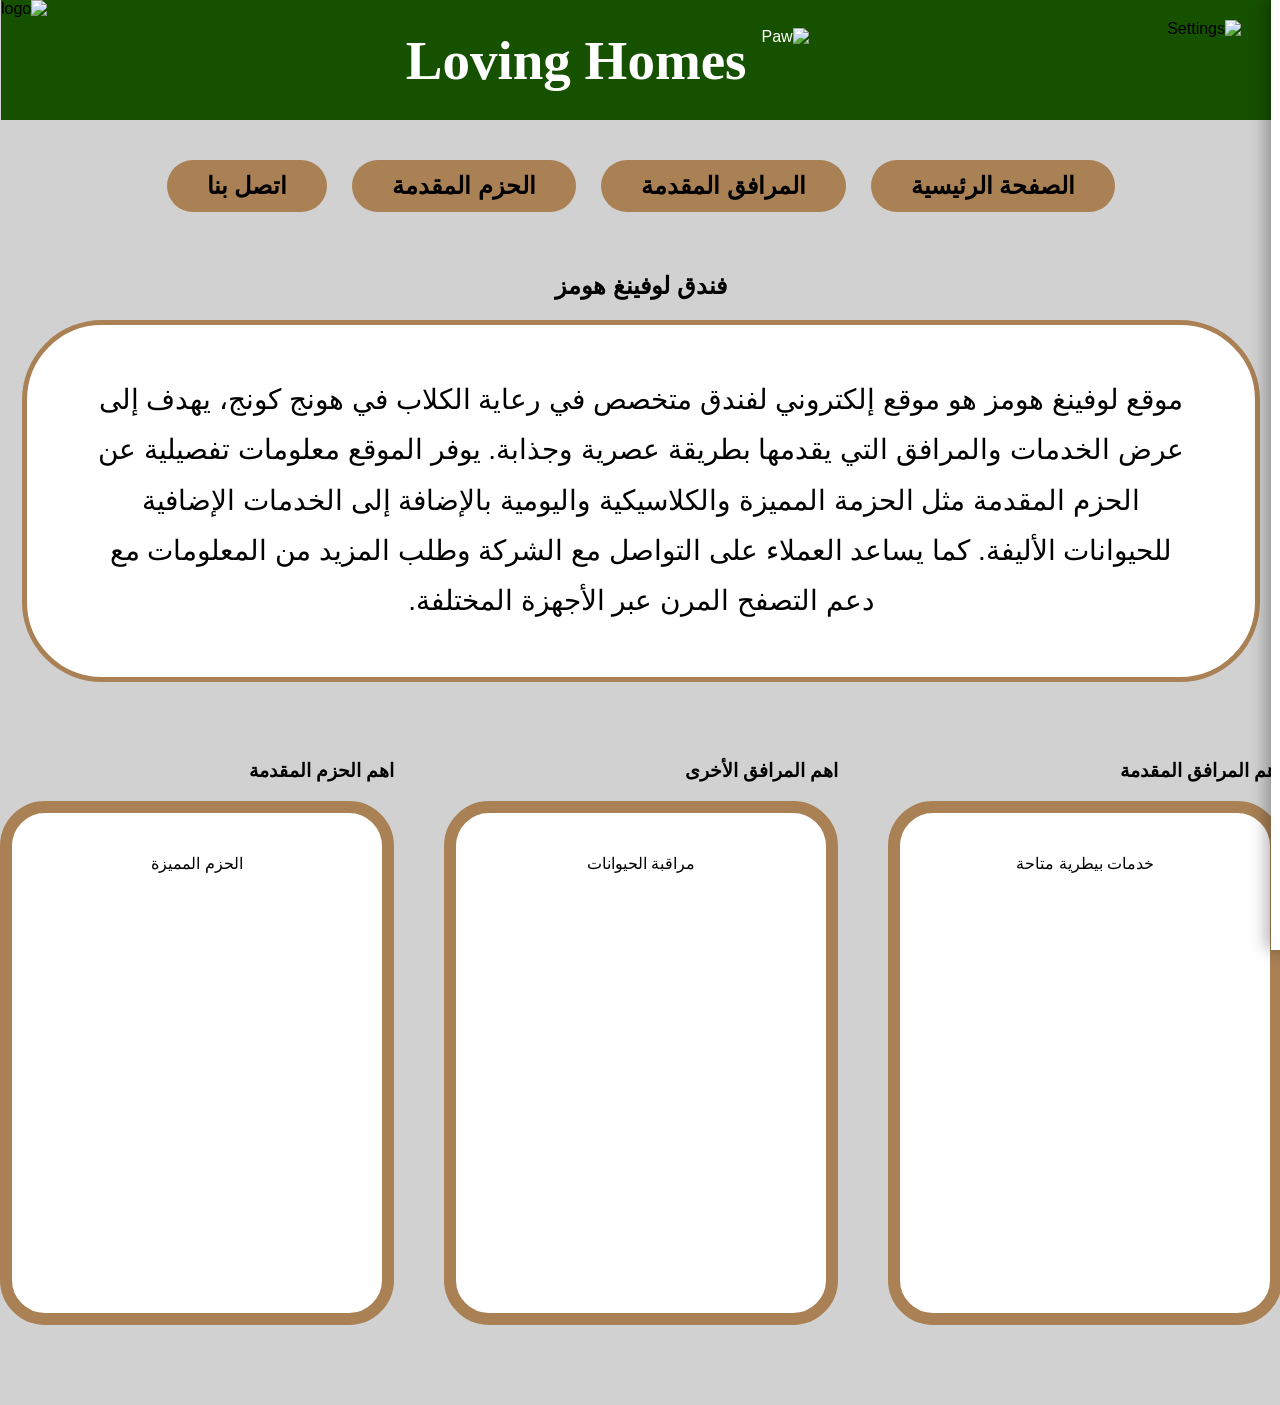
==== index.html @ 42887aae "Add files via upload" ====
<!DOCTYPE html>
<html lang="ar" dir="rtl">
<head>
    <meta charset="UTF-8">
    <meta name="viewport" content="width=device-width, initial-scale=1.0">
    <title>Loving Homes Hotel</title>
    <link rel="stylesheet" href="style.css">
</head>
<body>
    <div id="settings-sidebar" class="sidebar">
        <div class="sidebar-header">
            <h3>الإعدادات</h3>
            <button id="close-sidebar">×</button>
        </div>
        <div class="setting-item">
            <span>الوضع الداكن</span>
            <label class="switch">
                <input type="checkbox" id="dark-mode-toggle">
                <span class="slider"></span>
            </label>
        </div>
    </div>
    <div id="sidebar-overlay" class="overlay"></div>

    <header class="main-header">
        <img src="images/settings.png" alt="Settings" class="settings-img" id="open-settings">
        <div class="header-center">
            <img src="images/paw.png" alt="Paw" class="paw-img">
            <h1>Loving Homes</h1>
        </div>
        <img src="images/logo.png" alt="logo" class="logo-full-height">
    </header>

    <nav class="navbar">
        <button class="nav-button">الصفحة الرئيسية</button>
        <button class="nav-button">المرافق المقدمة</button>
        <button class="nav-button">الحزم المقدمة</button>
        <button class="nav-button">اتصل بنا</button>
    </nav>

    <section class="intro-section">
        <h2 class="intro-title">فندق لوفينغ هومز</h2>
        <div class="intro-container">
            <p>موقع لوفينغ هومز هو موقع إلكتروني لفندق متخصص في رعاية الكلاب في هونج كونج، يهدف إلى عرض الخدمات والمرافق التي يقدمها بطريقة عصرية وجذابة. يوفر الموقع معلومات تفصيلية عن الحزم المقدمة مثل الحزمة المميزة والكلاسيكية واليومية بالإضافة إلى الخدمات الإضافية للحيوانات الأليفة. كما يساعد العملاء على التواصل مع الشركة وطلب المزيد من المعلومات مع دعم التصفح المرن عبر الأجهزة المختلفة.</p>
        </div>
    </section>

    <div class="cards-layout">
        <div class="card-item">
            <h3 class="card-label">اهم المرافق المقدمة</h3>
            <div class="card-box">
                <p>خدمات بيطرية متاحة</p>
                <img src="images/vet.png" alt="Vet">
            </div>
        </div>

        <div class="card-item">
            <h3 class="card-label">اهم المرافق الأخرى</h3>
            <div class="card-box">
                <p>مراقبة الحيوانات</p>
                <img src="images/monitoring.png" alt="Monitor">
            </div>
        </div>

        <div class="card-item">
            <h3 class="card-label">اهم الحزم المقدمة</h3>
            <div class="card-box special-card">
                <p class="large-text">الحزم المميزة</p>
            </div>
        </div>
    </div>

    <script src="script.js"></script>
</body>
</html>
---- style.css ----
body {
    margin: 0;
    padding: 0;
    font-family: 'Segoe UI', Tahoma, sans-serif;
    background-color: #d1d1d1; 
    direction: rtl; 
    transition: background-color 0.3s ease, color 0.3s ease; 
}
.main-header {
    background-color: #165100;
    height: 120px;
    display: flex;
    justify-content: space-between; 
    align-items: center;
    padding: 0 40px 0 0; 
}
.logo-full-height { height: 120px; width: auto; }
.settings-img { height: 80px; width: auto; cursor: pointer; } 

.header-center { display: flex; align-items: center; gap: 15px; color: white; }
.header-center h1 { font-size: 55px; margin: 0; font-family: 'Times New Roman', serif; }
.paw-img { height: 65px; width: auto; }
.navbar, .footer-action { 
    display: flex; 
    justify-content: center; 
    gap: 25px; 
    margin: 40px 0; 
}
.nav-button, .other-facilities-btn, .submit-btn {
    background-color: #A98155; 
    color: black; 
    border: none;
    padding: 12px 40px; 
    border-radius: 40px; 
    font-size: 24px;
    font-weight: bold; 
    cursor: pointer;
    transition: 0.3s ease; 
}
.nav-button:hover, .other-facilities-btn:hover, .submit-btn:hover {
    transform: translateY(-5px);
    box-shadow: 0 8px 15px rgba(0,0,0,0.2);
}
.intro-container:hover, .card-box:hover, .sticker-card:hover, .package-sticker:hover, .contact-sticker:hover {
    transform: scale(1.05); 
    box-shadow: 0 15px 35px rgba(0,0,0,0.2);
    cursor: pointer; 
}
.intro-section { display: flex; flex-direction: column; align-items: center; margin-bottom: 60px; }
.intro-container {
    background-color: white; 
    border: 5px solid #A98155; 
    border-radius: 80px;
    width: 85%; 
    padding: 50px 70px; 
    transition: 0.4s ease;
}
.intro-container p { font-size: 28px; line-height: 1.8; text-align: center; margin: 0; }
.cards-layout { display: flex; justify-content: center; gap: 50px; padding-bottom: 80px; }
.card-box {
    background-color: white; 
    border: 12px solid #A98155; 
    border-radius: 45px;
    width: 320px; 
    height: 450px; 
    padding: 25px;
    display: flex; 
    flex-direction: column; 
    align-items: center; 
    transition: 0.4s ease;
}
.card-box img { width: 95%; height: 220px; border-radius: 50%; margin-top: auto; object-fit: cover; }

.facilities-grid {
    display: flex;
    flex-wrap: wrap; 
    justify-content: center;
    gap: 40px;
    padding: 20px 50px;
    max-width: 1300px; 
    margin: 0 auto;
}
.sticker-card {
    background-color: white;
    border: 10px solid #A98155; 
    border-radius: 45px;
    width: 320px; 
    height: 520px; 
    padding: 25px;
    display: flex;
    flex-direction: column;
    align-items: center;
    transition: 0.4s ease;
}
.sticker-text {
    font-size: 22px; 
    font-weight: bold;
    line-height: 1.5;
    text-align: center;
    color: black;
    margin-bottom: 15px;
}
.sticker-card img {
    width: 100%;
    height: 220px; 
    border-radius: 20px;
    object-fit: cover;
    margin-top: auto; 
}
.packages-list {
    display: flex;
    flex-direction: column;
    align-items: center;
    gap: 30px;
    padding: 20px 50px;
    max-width: 1100px;
    margin: 0 auto;
}
.package-sticker {
    background-color: white;
    border: 10px solid #A98155; 
    border-radius: 60px; 
    width: 100%;
    padding: 40px 60px;
    transition: 0.4s ease;
}
.package-text {
    font-size: 20px;
    line-height: 1.8;
    text-align: justify;
    color: black;
    margin: 0;
}
.package-text strong {
    font-size: 24px;
    display: block;
    margin-bottom: 10px;
}
.contact-container {
    display: flex;
    justify-content: center;
    padding: 20px 0;
}
.contact-sticker {
    background-color: white;
    border: 15px solid #A98155; 
    border-radius: 60px;
    width: 80%;
    max-width: 900px;
    padding: 60px 80px;
}
.form-group {
    margin-bottom: 30px;
    display: flex;
    flex-direction: column;
    gap: 15px;
}
.form-group label {
    font-size: 32px;
    font-weight: bold;
    color: black;
}
.form-group input, .form-group textarea {
    background-color: #e0e0e0; 
    border: none;
    border-radius: 40px;
    padding: 15px 30px;
    font-size: 22px;
    font-family: inherit;
    outline: none;
}
.form-group textarea {
    border-radius: 25px;
    resize: none;
}
.form-submit {
    display: flex;
    justify-content: flex-end; 
    margin-top: 20px;
}
.submit-btn {
    padding: 10px 60px;
    font-size: 30px;
}
.sidebar {
    position: fixed;
    top: 0;
    right: -320px; 
    width: 280px;
    height: 100%;
    background-color: white;
    box-shadow: -5px 0 15px rgba(0,0,0,0.3);
    transition: 0.4s ease;
    z-index: 1000;
    padding: 25px;
}
.sidebar.active { right: 0; }
.sidebar-header {
    display: flex;
    justify-content: space-between;
    align-items: center;
    border-bottom: 2px solid #A98155;
    padding-bottom: 15px;
    margin-bottom: 20px;
}
.sidebar-header h3 { margin: 0; color: #165100; font-size: 28px; }
#close-sidebar { background: none; border: none; font-size: 35px; cursor: pointer; }
.overlay {
    position: fixed;
    top: 0;
    left: 0;
    width: 100%;
    height: 100%;
    background: rgba(0,0,0,0.5);
    display: none;
    z-index: 999;
}
.overlay.active { display: block; }
.setting-item {
    display: flex;
    justify-content: space-between;
    align-items: center;
    font-size: 22px;
    font-weight: bold;
}
.switch {
    position: relative;
    display: inline-block;
    width: 60px;
    height: 30px;
}
.switch input { opacity: 0; width: 0; height: 0; }
.slider {
    position: absolute;
    cursor: pointer;
    top: 0; left: 0; right: 0; bottom: 0;
    background-color: #ccc;
    transition: .4s;
    border-radius: 34px;
}
.slider:before {
    position: absolute;
    content: "";
    height: 22px; width: 22px;
    left: 4px; bottom: 4px;
    background-color: white;
    transition: .4s;
    border-radius: 50%;
}
input:checked + .slider { background-color: #165100; }
input:checked + .slider:before { transform: translateX(30px); }
body.dark-mode { background-color: #1a1a1a; color: white; }

body.dark-mode .intro-container, 
body.dark-mode .card-box, 
body.dark-mode .sticker-card, 
body.dark-mode .package-sticker, 
body.dark-mode .contact-sticker,
body.dark-mode .sidebar {
    background-color: #2d2d2d;
    border-color: #7a5d3e; 
}
body.dark-mode .intro-container p,
body.dark-mode .sticker-text,
body.dark-mode .package-text,
body.dark-mode .form-group label,
body.dark-mode .sidebar-header h3 {
    color: white;
}
body.dark-mode .form-group input, 
body.dark-mode .form-group textarea {
    background-color: #444;
    color: white;
}
@media (max-width: 1024px) {
    .main-header {
        height: 100px;
        padding: 0 20px 0 0;
    }
    .logo-full-height {
        height: 100px;
    }
    .settings-img {
        height: 60px;
    }
    .header-center h1 {
        font-size: 40px;
    }
    .paw-img {
        height: 50px;
    }
    .navbar {
        gap: 15px;
        margin: 25px 0;
        flex-wrap: wrap;
        padding: 0 10px;
    }
    .nav-button {
        padding: 10px 25px;
        font-size: 18px;
    }
    .intro-container {
        width: 90%;
        padding: 30px 40px;
        border-radius: 50px;
    }
    .intro-container p {
        font-size: 22px;
    }
    .cards-layout {
        gap: 30px;
        padding-bottom: 50px;
    }
    .card-box {
        width: 280px;
        height: 400px;
    }
    .card-box img {
        height: 180px;
    }
    .facilities-grid {
        padding: 20px 20px;
        gap: 30px;
    }
    .sticker-card {
        width: 280px;
        height: 460px;
    }
    .sticker-text {
        font-size: 18px;
    }
    .sticker-card img {
        height: 180px;
    }
    .packages-list {
        padding: 20px 20px;
    }
    .package-sticker {
        padding: 30px 40px;
    }
    .package-text {
        font-size: 18px;
    }
    .package-text strong {
        font-size: 20px;
    }
    .contact-sticker {
        width: 90%;
        padding: 40px 50px;
    }
    .form-group label {
        font-size: 26px;
    }
    .form-group input,
    .form-group textarea {
        font-size: 18px;
        padding: 12px 20px;
    }
    .submit-btn {
        font-size: 24px;
        padding: 10px 40px;
    }
}
@media (max-width: 768px) {
    .main-header {
        height: 80px;
        padding: 0 15px 0 0;
    }
    .logo-full-height {
        height: 70px;
    }
    .settings-img {
        height: 45px;
    }
    .header-center h1 {
        font-size: 28px;
    }
    .paw-img {
        height: 35px;
    }
    .navbar {
        gap: 10px;
        margin: 20px 0;
    }
    .nav-button {
        padding: 8px 18px;
        font-size: 14px;
        border-radius: 30px;
    }
    .intro-section {
        margin-bottom: 40px;
    }
    .intro-container {
        width: 92%;
        padding: 25px 30px;
        border-radius: 40px;
        border-width: 4px;
    }
    .intro-container p {
        font-size: 18px;
        line-height: 1.6;
    }
    .cards-layout {
        flex-direction: column;
        align-items: center;
        gap: 25px;
        padding-bottom: 40px;
    }
    .card-box {
        width: 85%;
        max-width: 320px;
        height: auto;
        min-height: 350px;
        padding: 20px;
        border-width: 8px;
        border-radius: 35px;
    }
    .card-box img {
        height: 150px;
        margin-top: 15px;
    }
    .card-label {
        font-size: 20px;
    }
    .large-text {
        font-size: 22px;
    }
    .facilities-grid {
        padding: 15px 15px;
        gap: 25px;
    }
    .sticker-card {
        width: 85%;
        max-width: 320px;
        height: auto;
        min-height: 380px;
        padding: 20px;
        border-width: 8px;
    }
    .sticker-text {
        font-size: 16px;
    }
    .sticker-card img {
        height: 150px;
        margin-top: 15px;
    }
    .packages-list {
        padding: 15px 15px;
        gap: 20px;
    }
    .package-sticker {
        padding: 25px 30px;
        border-width: 8px;
        border-radius: 40px;
    }
    .package-text {
        font-size: 16px;
        line-height: 1.6;
    }
    .package-text strong {
        font-size: 18px;
    }
    .contact-container {
        padding: 15px 0;
    }
    .contact-sticker {
        width: 92%;
        padding: 30px 25px;
        border-width: 10px;
        border-radius: 40px;
    }
    .form-group {
        margin-bottom: 20px;
    }
    .form-group label {
        font-size: 22px;
    }
    .form-group input,
    .form-group textarea {
        font-size: 16px;
        padding: 10px 18px;
        border-radius: 30px;
    }
    .form-submit {
        justify-content: center;
    }
    .submit-btn {
        font-size: 20px;
        padding: 10px 35px;
        border-radius: 30px;
    }
    .footer-action {
        margin: 30px 0;
    }
    .other-facilities-btn {
        padding: 10px 30px;
        font-size: 18px;
        border-radius: 30px;
    }
    .sidebar {
        width: 250px;
        right: -280px;
    }
    .setting-item {
        font-size: 18px;
    }
    .switch {
        width: 50px;
        height: 26px;
    }
    .slider:before {
        height: 18px;
        width: 18px;
    }
    input:checked + .slider:before {
        transform: translateX(24px);
    }
}
@media (max-width: 480px) {
    .main-header {
        height: 70px;
        padding: 0 10px 0 0;
    }
    .logo-full-height {
        height: 55px;
    }
    .settings-img {
        height: 35px;
    }
    .header-center {
        gap: 8px;
    }
    .header-center h1 {
        font-size: 20px;
    }
    .paw-img {
        height: 28px;
    }
    .navbar {
        gap: 8px;
        margin: 15px 0;
        padding: 0 5px;
    }
    .nav-button {
        padding: 6px 12px;
        font-size: 12px;
        border-radius: 25px;
    }
    .intro-section {
        margin-bottom: 30px;
    }
    .intro-title {
        font-size: 24px;
    }
    .intro-container {
        width: 94%;
        padding: 20px 20px;
        border-radius: 30px;
        border-width: 3px;
    }
    .intro-container p {
        font-size: 15px;
        line-height: 1.5;
    }
    .cards-layout {
        gap: 20px;
        padding-bottom: 30px;
    }
    .card-item {
        width: 100%;
    }
    .card-label {
        font-size: 18px;
        margin-bottom: 10px;
    }
    .card-box {
        width: 90%;
        max-width: 280px;
        min-height: 300px;
        padding: 15px;
        border-width: 6px;
        border-radius: 30px;
    }
    .card-box img {
        height: 120px;
    }
    .large-text {
        font-size: 18px;
    }
    .facilities-grid {
        padding: 10px 10px;
        gap: 20px;
    }
    .sticker-card {
        width: 90%;
        max-width: 280px;
        min-height: 320px;
        padding: 15px;
        border-width: 6px;
        border-radius: 30px;
    }
    .sticker-text {
        font-size: 14px;
    }
    .sticker-card img {
        height: 120px;
        border-radius: 15px;
    }
    .packages-list {
        padding: 10px 10px;
        gap: 15px;
    }
    .package-sticker {
        padding: 20px 20px;
        border-width: 6px;
        border-radius: 30px;
    }
    .package-text {
        font-size: 14px;
        line-height: 1.5;
    }
    .package-text strong {
        font-size: 16px;
    }
    .contact-container {
        padding: 10px 0;
    }
    .contact-sticker {
        width: 94%;
        padding: 20px 15px;
        border-width: 8px;
        border-radius: 30px;
    }
    .form-group {
        margin-bottom: 15px;
    }
    .form-group label {
        font-size: 18px;
    }
    .form-group input,
    .form-group textarea {
        font-size: 14px;
        padding: 8px 15px;
        border-radius: 25px;
    }
    .form-group textarea {
        border-radius: 20px;
    }
    .form-submit {
        margin-top: 15px;
    }
    .submit-btn {
        font-size: 18px;
        padding: 8px 30px;
        border-radius: 25px;
    }
    .footer-action {
        margin: 25px 0;
    }
    .other-facilities-btn {
        padding: 8px 25px;
        font-size: 16px;
        border-radius: 25px;
    }
    .sidebar {
        width: 220px;
        right: -250px;
        padding: 20px;
    }
    .sidebar-header h3 {
        font-size: 22px;
    }
    #close-sidebar {
        font-size: 28px;
    }
    .setting-item {
        font-size: 16px;
    }
    .switch {
        width: 44px;
        height: 22px;
    }
    .slider:before {
        height: 16px;
        width: 16px;
        left: 3px;
        bottom: 3px;
    }
    input:checked + .slider:before {
        transform: translateX(22px);
    }
}
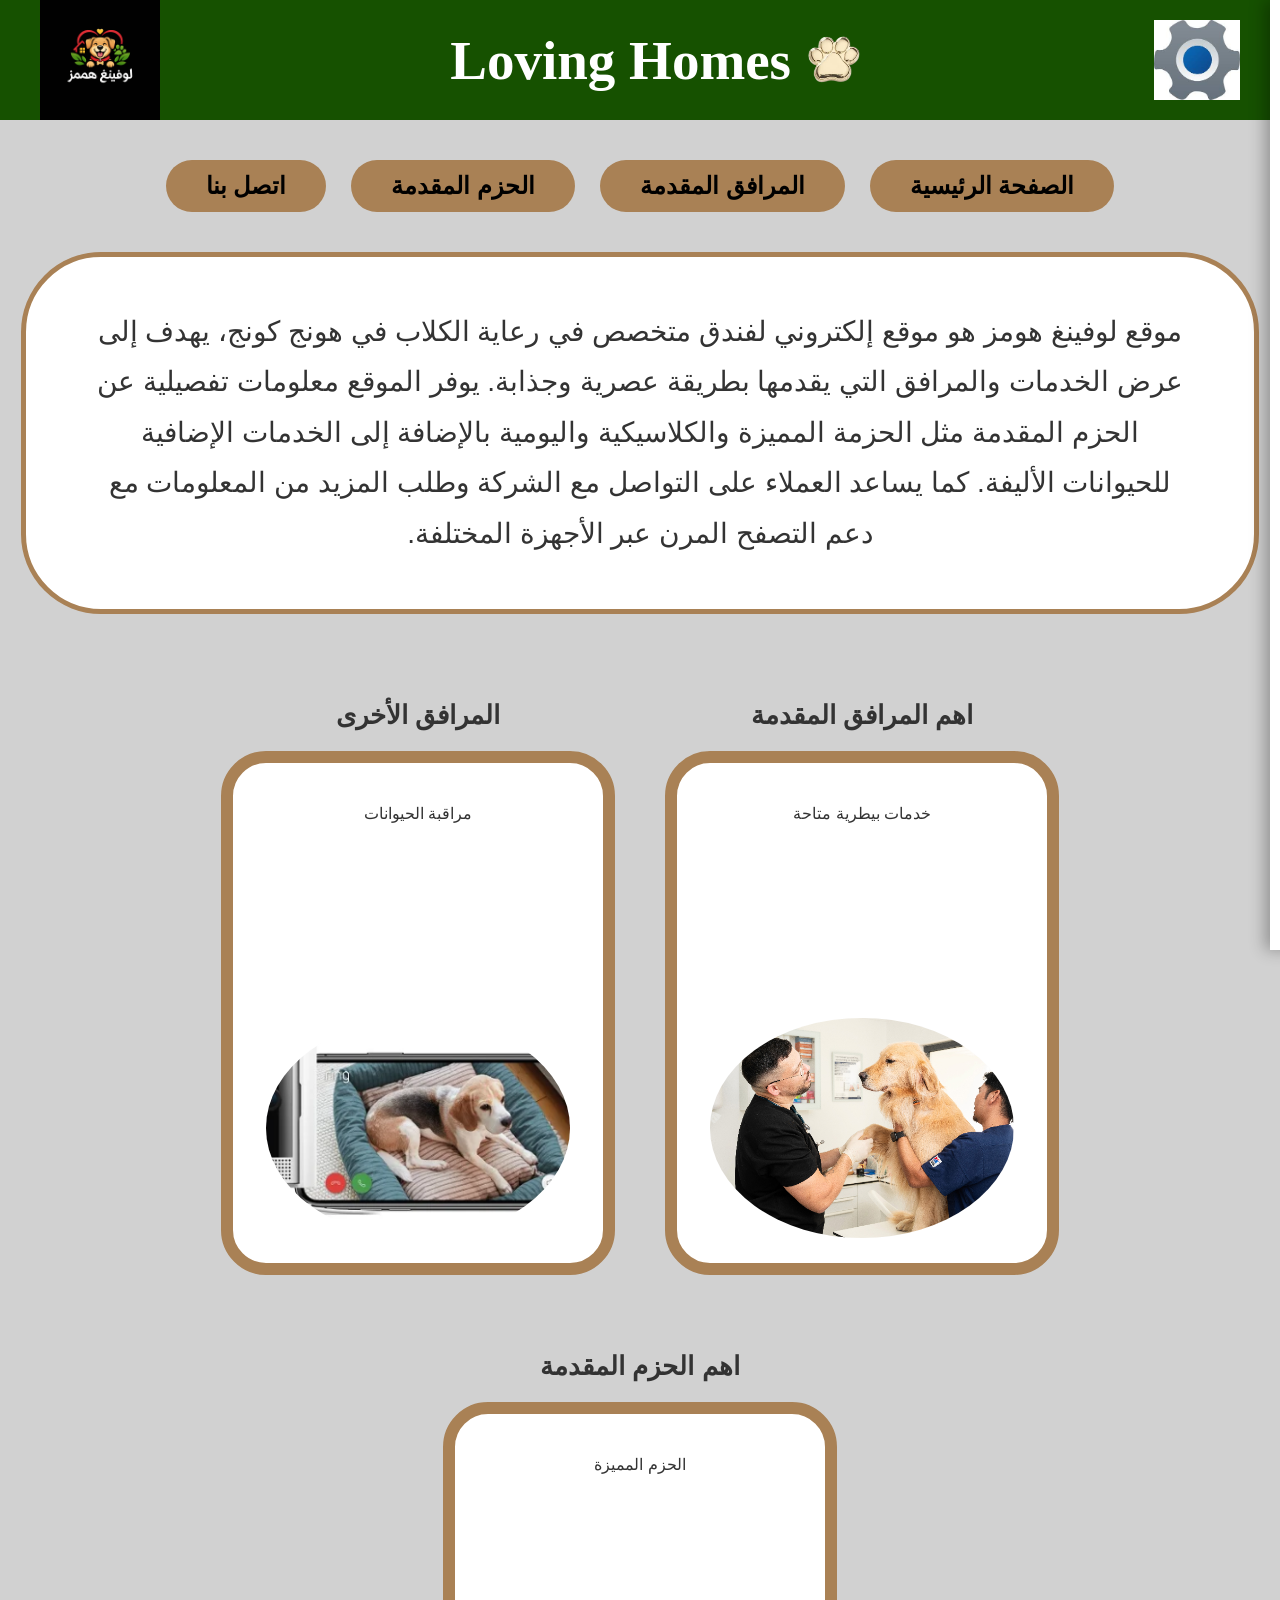
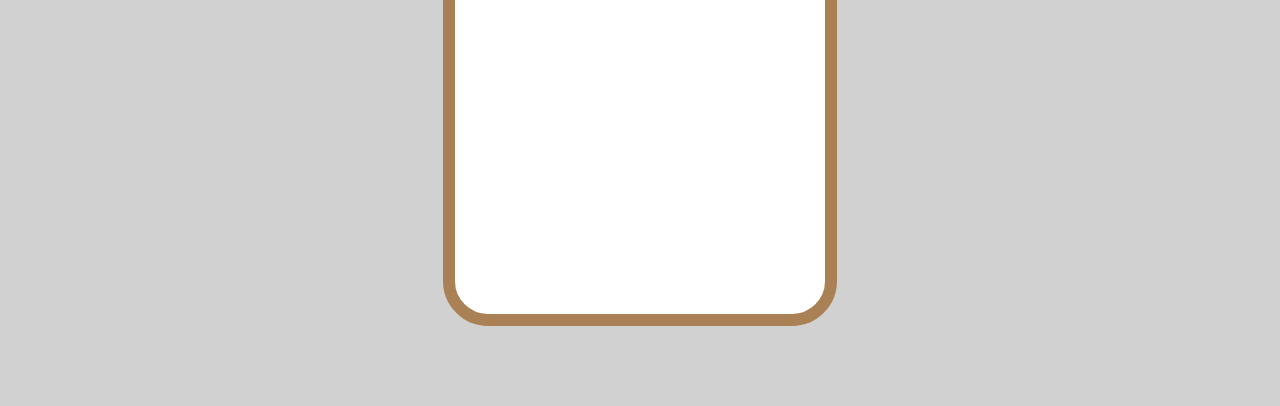
==== commit 0e24d317: "Add files via upload" ====
--- a/index.html
+++ b/index.html
@@ -9,15 +9,26 @@
 <body>
     <div id="settings-sidebar" class="sidebar">
         <div class="sidebar-header">
-            <h3>الإعدادات</h3>
+            <h3 data-i18n="settings">الإعدادات</h3>
             <button id="close-sidebar">×</button>
         </div>
         <div class="setting-item">
-            <span>الوضع الداكن</span>
+            <span data-i18n="darkMode">الوضع الداكن</span>
             <label class="switch">
                 <input type="checkbox" id="dark-mode-toggle">
                 <span class="slider"></span>
             </label>
+        </div>
+        <div class="setting-item">
+            <span data-i18n="fontSize">حجم الخط</span>
+            <div class="setting-controls">
+                <button class="setting-btn" id="font-decrease">A-</button>
+                <button class="setting-btn" id="font-increase">A+</button>
+            </div>
+        </div>
+        <div class="setting-item">
+            <span data-i18n="language">اللغة</span>
+            <button class="setting-btn" id="lang-toggle">عربي</button>
         </div>
     </div>
     <div id="sidebar-overlay" class="overlay"></div>
@@ -32,44 +43,42 @@
     </header>
 
     <nav class="navbar">
-        <button class="nav-button">الصفحة الرئيسية</button>
-        <button class="nav-button">المرافق المقدمة</button>
-        <button class="nav-button">الحزم المقدمة</button>
-        <button class="nav-button">اتصل بنا</button>
+        <button class="nav-button" data-i18n="home">الصفحة الرئيسية</button>
+        <button class="nav-button" data-i18n="facilities">المرافق المقدمة</button>
+        <button class="nav-button" data-i18n="packages">الحزم المقدمة</button>
+        <button class="nav-button" data-i18n="contact">اتصل بنا</button>
     </nav>
 
     <section class="intro-section">
-        <h2 class="intro-title">فندق لوفينغ هومز</h2>
         <div class="intro-container">
-            <p>موقع لوفينغ هومز هو موقع إلكتروني لفندق متخصص في رعاية الكلاب في هونج كونج، يهدف إلى عرض الخدمات والمرافق التي يقدمها بطريقة عصرية وجذابة. يوفر الموقع معلومات تفصيلية عن الحزم المقدمة مثل الحزمة المميزة والكلاسيكية واليومية بالإضافة إلى الخدمات الإضافية للحيوانات الأليفة. كما يساعد العملاء على التواصل مع الشركة وطلب المزيد من المعلومات مع دعم التصفح المرن عبر الأجهزة المختلفة.</p>
+            <p data-i18n="intro">موقع لوفينغ هومز هو موقع إلكتروني لفندق متخصص في رعاية الكلاب في هونج كونج، يهدف إلى عرض الخدمات والمرافق التي يقدمها بطريقة عصرية وجذابة. يوفر الموقع معلومات تفصيلية عن الحزم المقدمة مثل الحزمة المميزة والكلاسيكية واليومية بالإضافة إلى الخدمات الإضافية للحيوانات الأليفة. كما يساعد العملاء على التواصل مع الشركة وطلب المزيد من المعلومات مع دعم التصفح المرن عبر الأجهزة المختلفة.</p>
         </div>
     </section>
 
     <div class="cards-layout">
         <div class="card-item">
-            <h3 class="card-label">اهم المرافق المقدمة</h3>
+            <h3 class="card-label" data-i18n="facilitiesTitle">اهم المرافق المقدمة</h3>
             <div class="card-box">
-                <p>خدمات بيطرية متاحة</p>
+                <p data-i18n="vet">خدمات بيطرية متاحة</p>
                 <img src="images/vet.png" alt="Vet">
             </div>
         </div>
-
         <div class="card-item">
-            <h3 class="card-label">اهم المرافق الأخرى</h3>
+            <h3 class="card-label" data-i18n="otherFacilities">المرافق الأخرى</h3>
             <div class="card-box">
-                <p>مراقبة الحيوانات</p>
+                <p data-i18n="monitoring">مراقبة الحيوانات</p>
                 <img src="images/monitoring.png" alt="Monitor">
             </div>
         </div>
-
         <div class="card-item">
-            <h3 class="card-label">اهم الحزم المقدمة</h3>
+            <h3 class="card-label" data-i18n="packagesTitle">اهم الحزم المقدمة</h3>
             <div class="card-box special-card">
-                <p class="large-text">الحزم المميزة</p>
+                <p class="large-text" data-i18n="specialPackage">الحزم المميزة</p>
             </div>
         </div>
     </div>
 
     <script src="script.js"></script>
 </body>
-</html>+</html>
+
--- a/style.css
+++ b/style.css
@@ -1,209 +1,187 @@
+/* Loving Homes - Main Styles */
+:root {
+    --gold: #FFD700;
+    --silver: #C0C0C0;
+    --bronze: #CD7F32;
+    --primary: #165100;
+    --accent: #A98155;
+    --bg: #d1d1d1;
+    --card-bg: white;
+    --text: #333;
+}
+
+body.dark-mode {
+    --bg: #1a1a1a;
+    --card-bg: #2d2d2d;
+    --accent: #7a5d3e;
+    --text: #fff;
+}
 body {
     margin: 0;
-    padding: 0;
     font-family: 'Segoe UI', Tahoma, sans-serif;
-    background-color: #d1d1d1; 
-    direction: rtl; 
-    transition: background-color 0.3s ease, color 0.3s ease; 
+    background-color: var(--bg);
+    color: var(--text);
+    transition: background-color 0.3s, color 0.3s;
 }
 .main-header {
-    background-color: #165100;
+    background-color: var(--primary);
     height: 120px;
     display: flex;
-    justify-content: space-between; 
+    justify-content: space-between;
     align-items: center;
-    padding: 0 40px 0 0; 
-}
-.logo-full-height { height: 120px; width: auto; }
-.settings-img { height: 80px; width: auto; cursor: pointer; } 
-
+    padding: 0 40px;
+}
+
+.logo-full-height { height: 120px; }
+.settings-img { height: 80px; cursor: pointer; }
 .header-center { display: flex; align-items: center; gap: 15px; color: white; }
 .header-center h1 { font-size: 55px; margin: 0; font-family: 'Times New Roman', serif; }
-.paw-img { height: 65px; width: auto; }
-.navbar, .footer-action { 
-    display: flex; 
-    justify-content: center; 
-    gap: 25px; 
-    margin: 40px 0; 
-}
-.nav-button, .other-facilities-btn, .submit-btn {
-    background-color: #A98155; 
-    color: black; 
-    border: none;
-    padding: 12px 40px; 
-    border-radius: 40px; 
+.paw-img { height: 65px; }
+.navbar { display: flex; justify-content: center; gap: 25px; margin: 40px 0; flex-wrap: wrap; }
+.nav-button {
+    background-color: var(--accent);
+    color: black;
+    border: none;
+    padding: 12px 40px;
+    border-radius: 40px;
     font-size: 24px;
-    font-weight: bold; 
-    cursor: pointer;
-    transition: 0.3s ease; 
-}
-.nav-button:hover, .other-facilities-btn:hover, .submit-btn:hover {
-    transform: translateY(-5px);
-    box-shadow: 0 8px 15px rgba(0,0,0,0.2);
-}
-.intro-container:hover, .card-box:hover, .sticker-card:hover, .package-sticker:hover, .contact-sticker:hover {
-    transform: scale(1.05); 
-    box-shadow: 0 15px 35px rgba(0,0,0,0.2);
-    cursor: pointer; 
-}
+    font-weight: bold;
+    cursor: pointer;
+    transition: all 0.3s ease;
+}
+.nav-button:hover { transform: translateY(-5px); box-shadow: 0 8px 15px rgba(0,0,0,0.2); }
 .intro-section { display: flex; flex-direction: column; align-items: center; margin-bottom: 60px; }
 .intro-container {
-    background-color: white; 
-    border: 5px solid #A98155; 
+    background-color: var(--card-bg);
+    border: 5px solid var(--accent);
     border-radius: 80px;
-    width: 85%; 
-    padding: 50px 70px; 
-    transition: 0.4s ease;
+    width: 85%;
+    padding: 50px 70px;
+    transition: all 0.4s ease;
 }
 .intro-container p { font-size: 28px; line-height: 1.8; text-align: center; margin: 0; }
-.cards-layout { display: flex; justify-content: center; gap: 50px; padding-bottom: 80px; }
+.intro-container:hover { transform: scale(1.05); box-shadow: 0 15px 35px rgba(0,0,0,0.2); }
+.cards-layout { display: flex; justify-content: center; gap: 50px; padding-bottom: 80px; flex-wrap: wrap; }
 .card-box {
-    background-color: white; 
-    border: 12px solid #A98155; 
+    background-color: var(--card-bg);
+    border: 12px solid var(--accent);
     border-radius: 45px;
-    width: 320px; 
-    height: 450px; 
-    padding: 25px;
-    display: flex; 
-    flex-direction: column; 
-    align-items: center; 
-    transition: 0.4s ease;
-}
-.card-box img { width: 95%; height: 220px; border-radius: 50%; margin-top: auto; object-fit: cover; }
-
-.facilities-grid {
-    display: flex;
-    flex-wrap: wrap; 
-    justify-content: center;
-    gap: 40px;
-    padding: 20px 50px;
-    max-width: 1300px; 
-    margin: 0 auto;
-}
-.sticker-card {
-    background-color: white;
-    border: 10px solid #A98155; 
-    border-radius: 45px;
-    width: 320px; 
-    height: 520px; 
+    width: 320px;
+    height: 450px;
     padding: 25px;
     display: flex;
     flex-direction: column;
     align-items: center;
-    transition: 0.4s ease;
-}
-.sticker-text {
-    font-size: 22px; 
-    font-weight: bold;
-    line-height: 1.5;
-    text-align: center;
-    color: black;
-    margin-bottom: 15px;
-}
-.sticker-card img {
-    width: 100%;
-    height: 220px; 
-    border-radius: 20px;
-    object-fit: cover;
-    margin-top: auto; 
-}
-.packages-list {
+    transition: all 0.4s ease;
+}
+.card-box:hover { transform: scale(1.05); box-shadow: 0 15px 35px rgba(0,0,0,0.2); cursor: pointer; }
+.card-box img { width: 95%; height: 220px; border-radius: 50%; margin-top: auto; object-fit: cover; }
+.card-label { font-size: 26px; margin-bottom: 20px; text-align: center; }
+.package-sticker.gold { border-color: var(--gold); box-shadow: 0 0 20px rgba(255, 215, 0, 0.4); }
+.package-sticker.silver { border-color: var(--silver); box-shadow: 0 0 20px rgba(192, 192, 192, 0.4); }
+.package-sticker.bronze { border-color: var(--bronze); box-shadow: 0 0 20px rgba(205, 127, 50, 0.4); }
+
+.facilities-grid, .other-facilities-grid {
+    display: flex;
+    flex-wrap: wrap;
+    justify-content: center;
+    gap: 40px;
+    padding: 20px 50px;
+    max-width: 1300px;
+    margin: 0 auto;
+}
+
+.sticker-card {
+    background-color: var(--card-bg);
+    border: 10px solid var(--accent);
+    border-radius: 45px;
+    width: 320px;
+    padding: 25px;
     display: flex;
     flex-direction: column;
     align-items: center;
-    gap: 30px;
-    padding: 20px 50px;
-    max-width: 1100px;
-    margin: 0 auto;
-}
+    transition: all 0.4s ease;
+}
+.sticker-card:hover { transform: scale(1.05); box-shadow: 0 15px 35px rgba(0,0,0,0.2); cursor: pointer; }
+.sticker-card img { width: 100%; height: 220px; border-radius: 20px; object-fit: cover; margin-top: auto; }
+.sticker-text { font-size: 22px; font-weight: bold; line-height: 1.5; text-align: center; margin-bottom: 15px; }
+
+.packages-list { display: flex; flex-direction: column; align-items: center; gap: 30px; padding: 20px 50px; max-width: 1100px; margin: 0 auto; }
 .package-sticker {
-    background-color: white;
-    border: 10px solid #A98155; 
-    border-radius: 60px; 
+    background-color: var(--card-bg);
+    border: 10px solid var(--accent);
+    border-radius: 60px;
     width: 100%;
     padding: 40px 60px;
-    transition: 0.4s ease;
-}
-.package-text {
-    font-size: 20px;
-    line-height: 1.8;
-    text-align: justify;
-    color: black;
-    margin: 0;
-}
-.package-text strong {
-    font-size: 24px;
-    display: block;
-    margin-bottom: 10px;
-}
-.contact-container {
-    display: flex;
-    justify-content: center;
-    padding: 20px 0;
-}
+    transition: all 0.4s ease;
+}
+.package-sticker:hover { transform: scale(1.02); box-shadow: 0 15px 35px rgba(0,0,0,0.2); }
+.package-text { font-size: 20px; line-height: 1.8; text-align: justify; margin: 0; }
+.package-text strong { font-size: 24px; display: block; margin-bottom: 10px; }
+.contact-container { display: flex; justify-content: center; padding: 20px 0; }
 .contact-sticker {
-    background-color: white;
-    border: 15px solid #A98155; 
+    background-color: var(--card-bg);
+    border: 15px solid var(--accent);
     border-radius: 60px;
     width: 80%;
     max-width: 900px;
     padding: 60px 80px;
 }
-.form-group {
-    margin-bottom: 30px;
-    display: flex;
-    flex-direction: column;
-    gap: 15px;
-}
-.form-group label {
-    font-size: 32px;
-    font-weight: bold;
-    color: black;
-}
+.form-group { margin-bottom: 30px; display: flex; flex-direction: column; gap: 15px; }
+.form-group label { font-size: 32px; font-weight: bold; }
 .form-group input, .form-group textarea {
-    background-color: #e0e0e0; 
+    background-color: #e0e0e0;
     border: none;
     border-radius: 40px;
     padding: 15px 30px;
     font-size: 22px;
-    font-family: inherit;
     outline: none;
-}
-.form-group textarea {
-    border-radius: 25px;
-    resize: none;
-}
-.form-submit {
-    display: flex;
-    justify-content: flex-end; 
-    margin-top: 20px;
-}
+    transition: all 0.3s ease;
+}
+.form-group input:focus, .form-group textarea:focus { box-shadow: 0 0 10px var(--accent); }
+.form-group textarea { border-radius: 25px; resize: none; }
+.form-submit { display: flex; justify-content: flex-end; margin-top: 20px; }
 .submit-btn {
+    background-color: var(--accent);
+    color: black;
+    border: none;
     padding: 10px 60px;
+    border-radius: 40px;
     font-size: 30px;
-}
+    font-weight: bold;
+    cursor: pointer;
+    transition: all 0.3s ease;
+}
+.submit-btn:hover { transform: translateY(-5px); box-shadow: 0 8px 15px rgba(0,0,0,0.2); }
+.footer-action { display: flex; justify-content: center; margin: 40px 0; }
+.other-facilities-btn {
+    background-color: var(--accent);
+    color: black;
+    border: none;
+    padding: 12px 40px;
+    border-radius: 40px;
+    font-size: 24px;
+    font-weight: bold;
+    cursor: pointer;
+    transition: all 0.3s ease;
+}
+.other-facilities-btn:hover { transform: translateY(-5px); box-shadow: 0 8px 15px rgba(0,0,0,0.2); }
+
 .sidebar {
     position: fixed;
     top: 0;
-    right: -320px; 
+    right: -320px;
     width: 280px;
     height: 100%;
-    background-color: white;
+    background-color: var(--card-bg);
     box-shadow: -5px 0 15px rgba(0,0,0,0.3);
-    transition: 0.4s ease;
+    transition: right 0.4s ease;
     z-index: 1000;
     padding: 25px;
 }
 .sidebar.active { right: 0; }
-.sidebar-header {
-    display: flex;
-    justify-content: space-between;
-    align-items: center;
-    border-bottom: 2px solid #A98155;
-    padding-bottom: 15px;
-    margin-bottom: 20px;
-}
-.sidebar-header h3 { margin: 0; color: #165100; font-size: 28px; }
+.sidebar-header { display: flex; justify-content: space-between; align-items: center; border-bottom: 2px solid var(--accent); padding-bottom: 15px; margin-bottom: 20px; }
+.sidebar-header h3 { margin: 0; color: var(--primary); font-size: 28px; }
 #close-sidebar { background: none; border: none; font-size: 35px; cursor: pointer; }
 .overlay {
     position: fixed;
@@ -216,19 +194,20 @@
     z-index: 999;
 }
 .overlay.active { display: block; }
-.setting-item {
-    display: flex;
-    justify-content: space-between;
-    align-items: center;
-    font-size: 22px;
+.setting-item { display: flex; justify-content: space-between; align-items: center; font-size: 22px; font-weight: bold; margin-bottom: 20px; }
+.setting-controls { display: flex; gap: 10px; }
+.setting-btn {
+    background-color: var(--accent);
+    border: none;
+    padding: 8px 15px;
+    border-radius: 20px;
+    font-size: 20px;
     font-weight: bold;
-}
-.switch {
-    position: relative;
-    display: inline-block;
-    width: 60px;
-    height: 30px;
-}
+    cursor: pointer;
+    transition: all 0.3s ease;
+}
+.setting-btn:hover { transform: scale(1.1); }
+.switch { position: relative; display: inline-block; width: 60px; height: 30px; }
 .switch input { opacity: 0; width: 0; height: 0; }
 .slider {
     position: absolute;
@@ -241,452 +220,99 @@
 .slider:before {
     position: absolute;
     content: "";
-    height: 22px; width: 22px;
-    left: 4px; bottom: 4px;
+    height: 22px;
+    width: 22px;
+    left: 4px;
+    bottom: 4px;
     background-color: white;
     transition: .4s;
     border-radius: 50%;
 }
-input:checked + .slider { background-color: #165100; }
+input:checked + .slider { background-color: var(--primary); }
 input:checked + .slider:before { transform: translateX(30px); }
-body.dark-mode { background-color: #1a1a1a; color: white; }
-
-body.dark-mode .intro-container, 
-body.dark-mode .card-box, 
-body.dark-mode .sticker-card, 
-body.dark-mode .package-sticker, 
-body.dark-mode .contact-sticker,
-body.dark-mode .sidebar {
-    background-color: #2d2d2d;
-    border-color: #7a5d3e; 
-}
 body.dark-mode .intro-container p,
 body.dark-mode .sticker-text,
 body.dark-mode .package-text,
 body.dark-mode .form-group label,
-body.dark-mode .sidebar-header h3 {
-    color: white;
-}
+body.dark-mode .sidebar-header h3 { color: var(--text); }
 body.dark-mode .form-group input, 
-body.dark-mode .form-group textarea {
-    background-color: #444;
-    color: white;
-}
+body.dark-mode .form-group textarea { background-color: #444; color: white; }
 @media (max-width: 1024px) {
-    .main-header {
-        height: 100px;
-        padding: 0 20px 0 0;
-    }
-    .logo-full-height {
-        height: 100px;
-    }
-    .settings-img {
-        height: 60px;
-    }
-    .header-center h1 {
-        font-size: 40px;
-    }
-    .paw-img {
-        height: 50px;
-    }
-    .navbar {
-        gap: 15px;
-        margin: 25px 0;
-        flex-wrap: wrap;
-        padding: 0 10px;
-    }
-    .nav-button {
-        padding: 10px 25px;
-        font-size: 18px;
-    }
-    .intro-container {
-        width: 90%;
-        padding: 30px 40px;
-        border-radius: 50px;
-    }
-    .intro-container p {
-        font-size: 22px;
-    }
-    .cards-layout {
-        gap: 30px;
-        padding-bottom: 50px;
-    }
-    .card-box {
-        width: 280px;
-        height: 400px;
-    }
-    .card-box img {
-        height: 180px;
-    }
-    .facilities-grid {
-        padding: 20px 20px;
-        gap: 30px;
-    }
-    .sticker-card {
-        width: 280px;
-        height: 460px;
-    }
-    .sticker-text {
-        font-size: 18px;
-    }
-    .sticker-card img {
-        height: 180px;
-    }
-    .packages-list {
-        padding: 20px 20px;
-    }
-    .package-sticker {
-        padding: 30px 40px;
-    }
-    .package-text {
-        font-size: 18px;
-    }
-    .package-text strong {
-        font-size: 20px;
-    }
-    .contact-sticker {
-        width: 90%;
-        padding: 40px 50px;
-    }
-    .form-group label {
-        font-size: 26px;
-    }
-    .form-group input,
-    .form-group textarea {
-        font-size: 18px;
-        padding: 12px 20px;
-    }
-    .submit-btn {
-        font-size: 24px;
-        padding: 10px 40px;
-    }
+    .main-header { height: 100px; padding: 0 20px; }
+    .logo-full-height { height: 100px; }
+    .settings-img { height: 60px; }
+    .header-center h1 { font-size: 40px; }
+    .paw-img { height: 50px; }
+    .navbar { gap: 15px; margin: 25px 0; }
+    .nav-button { padding: 10px 25px; font-size: 18px; }
+    .intro-container { width: 90%; padding: 30px 40px; border-radius: 50px; }
+    .intro-container p { font-size: 22px; }
+    .cards-layout { gap: 30px; }
+    .card-box { width: 280px; height: 400px; }
+    .facilities-grid, .other-facilities-grid { padding: 20px; gap: 30px; }
+    .sticker-card { width: 280px; }
+    .packages-list { padding: 20px; }
+    .package-sticker { padding: 30px 40px; }
+    .contact-sticker { width: 90%; padding: 40px 50px; }
 }
 @media (max-width: 768px) {
-    .main-header {
-        height: 80px;
-        padding: 0 15px 0 0;
-    }
-    .logo-full-height {
-        height: 70px;
-    }
-    .settings-img {
-        height: 45px;
-    }
-    .header-center h1 {
-        font-size: 28px;
-    }
-    .paw-img {
-        height: 35px;
-    }
-    .navbar {
-        gap: 10px;
-        margin: 20px 0;
-    }
-    .nav-button {
-        padding: 8px 18px;
-        font-size: 14px;
-        border-radius: 30px;
-    }
-    .intro-section {
-        margin-bottom: 40px;
-    }
-    .intro-container {
-        width: 92%;
-        padding: 25px 30px;
-        border-radius: 40px;
-        border-width: 4px;
-    }
-    .intro-container p {
-        font-size: 18px;
-        line-height: 1.6;
-    }
-    .cards-layout {
-        flex-direction: column;
-        align-items: center;
-        gap: 25px;
-        padding-bottom: 40px;
-    }
-    .card-box {
-        width: 85%;
-        max-width: 320px;
-        height: auto;
-        min-height: 350px;
-        padding: 20px;
-        border-width: 8px;
-        border-radius: 35px;
-    }
-    .card-box img {
-        height: 150px;
-        margin-top: 15px;
-    }
-    .card-label {
-        font-size: 20px;
-    }
-    .large-text {
-        font-size: 22px;
-    }
-    .facilities-grid {
-        padding: 15px 15px;
-        gap: 25px;
-    }
-    .sticker-card {
-        width: 85%;
-        max-width: 320px;
-        height: auto;
-        min-height: 380px;
-        padding: 20px;
-        border-width: 8px;
-    }
-    .sticker-text {
-        font-size: 16px;
-    }
-    .sticker-card img {
-        height: 150px;
-        margin-top: 15px;
-    }
-    .packages-list {
-        padding: 15px 15px;
-        gap: 20px;
-    }
-    .package-sticker {
-        padding: 25px 30px;
-        border-width: 8px;
-        border-radius: 40px;
-    }
-    .package-text {
-        font-size: 16px;
-        line-height: 1.6;
-    }
-    .package-text strong {
-        font-size: 18px;
-    }
-    .contact-container {
-        padding: 15px 0;
-    }
-    .contact-sticker {
-        width: 92%;
-        padding: 30px 25px;
-        border-width: 10px;
-        border-radius: 40px;
-    }
-    .form-group {
-        margin-bottom: 20px;
-    }
-    .form-group label {
-        font-size: 22px;
-    }
-    .form-group input,
-    .form-group textarea {
-        font-size: 16px;
-        padding: 10px 18px;
-        border-radius: 30px;
-    }
-    .form-submit {
-        justify-content: center;
-    }
-    .submit-btn {
-        font-size: 20px;
-        padding: 10px 35px;
-        border-radius: 30px;
-    }
-    .footer-action {
-        margin: 30px 0;
-    }
-    .other-facilities-btn {
-        padding: 10px 30px;
-        font-size: 18px;
-        border-radius: 30px;
-    }
-    .sidebar {
-        width: 250px;
-        right: -280px;
-    }
-    .setting-item {
-        font-size: 18px;
-    }
-    .switch {
-        width: 50px;
-        height: 26px;
-    }
-    .slider:before {
-        height: 18px;
-        width: 18px;
-    }
-    input:checked + .slider:before {
-        transform: translateX(24px);
-    }
+    .main-header { height: 80px; padding: 0 15px; }
+    .logo-full-height { height: 70px; }
+    .settings-img { height: 45px; }
+    .header-center h1 { font-size: 28px; }
+    .paw-img { height: 35px; }
+    .navbar { gap: 10px; margin: 20px 0; }
+    .nav-button { padding: 8px 18px; font-size: 14px; border-radius: 30px; }
+    .intro-container { width: 92%; padding: 25px 30px; border-width: 4px; }
+    .intro-container p { font-size: 18px; }
+    .cards-layout { flex-direction: column; align-items: center; gap: 25px; }
+    .card-box { width: 85%; max-width: 320px; height: auto; min-height: 350px; border-width: 8px; }
+    .card-box img { height: 150px; }
+    .facilities-grid, .other-facilities-grid { padding: 15px; gap: 25px; }
+    .sticker-card { width: 85%; max-width: 320px; height: auto; min-height: 380px; border-width: 8px; }
+    .sticker-card img { height: 150px; }
+    .packages-list { padding: 15px; gap: 20px; }
+    .package-sticker { padding: 25px 30px; border-width: 8px; }
+    .package-text { font-size: 16px; }
+    .contact-sticker { width: 92%; padding: 30px 25px; border-width: 10px; }
+    .form-group label { font-size: 22px; }
+    .form-group input, .form-group textarea { font-size: 16px; padding: 10px 18px; }
+    .submit-btn { font-size: 20px; padding: 10px 35px; }
+    .footer-action { margin: 30px 0; }
+    .other-facilities-btn { padding: 10px 30px; font-size: 18px; }
+    .sidebar { width: 250px; right: -280px; }
+    .setting-item { font-size: 18px; }
 }
 @media (max-width: 480px) {
-    .main-header {
-        height: 70px;
-        padding: 0 10px 0 0;
-    }
-    .logo-full-height {
-        height: 55px;
-    }
-    .settings-img {
-        height: 35px;
-    }
-    .header-center {
-        gap: 8px;
-    }
-    .header-center h1 {
-        font-size: 20px;
-    }
-    .paw-img {
-        height: 28px;
-    }
-    .navbar {
-        gap: 8px;
-        margin: 15px 0;
-        padding: 0 5px;
-    }
-    .nav-button {
-        padding: 6px 12px;
-        font-size: 12px;
-        border-radius: 25px;
-    }
-    .intro-section {
-        margin-bottom: 30px;
-    }
-    .intro-title {
-        font-size: 24px;
-    }
-    .intro-container {
-        width: 94%;
-        padding: 20px 20px;
-        border-radius: 30px;
-        border-width: 3px;
-    }
-    .intro-container p {
-        font-size: 15px;
-        line-height: 1.5;
-    }
-    .cards-layout {
-        gap: 20px;
-        padding-bottom: 30px;
-    }
-    .card-item {
-        width: 100%;
-    }
-    .card-label {
-        font-size: 18px;
-        margin-bottom: 10px;
-    }
-    .card-box {
-        width: 90%;
-        max-width: 280px;
-        min-height: 300px;
-        padding: 15px;
-        border-width: 6px;
-        border-radius: 30px;
-    }
-    .card-box img {
-        height: 120px;
-    }
-    .large-text {
-        font-size: 18px;
-    }
-    .facilities-grid {
-        padding: 10px 10px;
-        gap: 20px;
-    }
-    .sticker-card {
-        width: 90%;
-        max-width: 280px;
-        min-height: 320px;
-        padding: 15px;
-        border-width: 6px;
-        border-radius: 30px;
-    }
-    .sticker-text {
-        font-size: 14px;
-    }
-    .sticker-card img {
-        height: 120px;
-        border-radius: 15px;
-    }
-    .packages-list {
-        padding: 10px 10px;
-        gap: 15px;
-    }
-    .package-sticker {
-        padding: 20px 20px;
-        border-width: 6px;
-        border-radius: 30px;
-    }
-    .package-text {
-        font-size: 14px;
-        line-height: 1.5;
-    }
-    .package-text strong {
-        font-size: 16px;
-    }
-    .contact-container {
-        padding: 10px 0;
-    }
-    .contact-sticker {
-        width: 94%;
-        padding: 20px 15px;
-        border-width: 8px;
-        border-radius: 30px;
-    }
-    .form-group {
-        margin-bottom: 15px;
-    }
-    .form-group label {
-        font-size: 18px;
-    }
-    .form-group input,
-    .form-group textarea {
-        font-size: 14px;
-        padding: 8px 15px;
-        border-radius: 25px;
-    }
-    .form-group textarea {
-        border-radius: 20px;
-    }
-    .form-submit {
-        margin-top: 15px;
-    }
-    .submit-btn {
-        font-size: 18px;
-        padding: 8px 30px;
-        border-radius: 25px;
-    }
-    .footer-action {
-        margin: 25px 0;
-    }
-    .other-facilities-btn {
-        padding: 8px 25px;
-        font-size: 16px;
-        border-radius: 25px;
-    }
-    .sidebar {
-        width: 220px;
-        right: -250px;
-        padding: 20px;
-    }
-    .sidebar-header h3 {
-        font-size: 22px;
-    }
-    #close-sidebar {
-        font-size: 28px;
-    }
-    .setting-item {
-        font-size: 16px;
-    }
-    .switch {
-        width: 44px;
-        height: 22px;
-    }
-    .slider:before {
-        height: 16px;
-        width: 16px;
-        left: 3px;
-        bottom: 3px;
-    }
-    input:checked + .slider:before {
-        transform: translateX(22px);
-    }
-}
+    .main-header { height: 70px; padding: 0 10px; }
+    .logo-full-height { height: 55px; }
+    .settings-img { height: 35px; }
+    .header-center h1 { font-size: 20px; }
+    .paw-img { height: 28px; }
+    .navbar { gap: 8px; margin: 15px 0; }
+    .nav-button { padding: 6px 12px; font-size: 12px; border-radius: 25px; }
+    .intro-container { width: 94%; padding: 20px; border-width: 3px; border-radius: 30px; }
+    .intro-container p { font-size: 15px; }
+    .cards-layout { gap: 20px; padding-bottom: 30px; }
+    .card-box { width: 90%; max-width: 280px; min-height: 300px; border-width: 6px; padding: 15px; }
+    .card-box img { height: 120px; }
+    .card-label { font-size: 18px; }
+    .facilities-grid, .other-facilities-grid { padding: 10px; gap: 20px; }
+    .sticker-card { width: 90%; max-width: 280px; min-height: 320px; border-width: 6px; padding: 15px; }
+    .sticker-text { font-size: 14px; }
+    .sticker-card img { height: 120px; }
+    .packages-list { padding: 10px; gap: 15px; }
+    .package-sticker { padding: 20px; border-width: 6px; }
+    .package-text { font-size: 14px; }
+    .contact-sticker { width: 94%; padding: 20px 15px; border-width: 8px; }
+    .form-group label { font-size: 18px; }
+    .form-group input, .form-group textarea { font-size: 14px; padding: 8px 15px; }
+    .submit-btn { font-size: 18px; padding: 8px 30px; }
+    .footer-action { margin: 25px 0; }
+    .other-facilities-btn { padding: 8px 25px; font-size: 16px; }
+    .sidebar { width: 220px; right: -250px; padding: 20px; }
+    .sidebar-header h3 { font-size: 22px; }
+    #close-sidebar { font-size: 28px; }
+    .setting-item { font-size: 16px; }
+}
+
